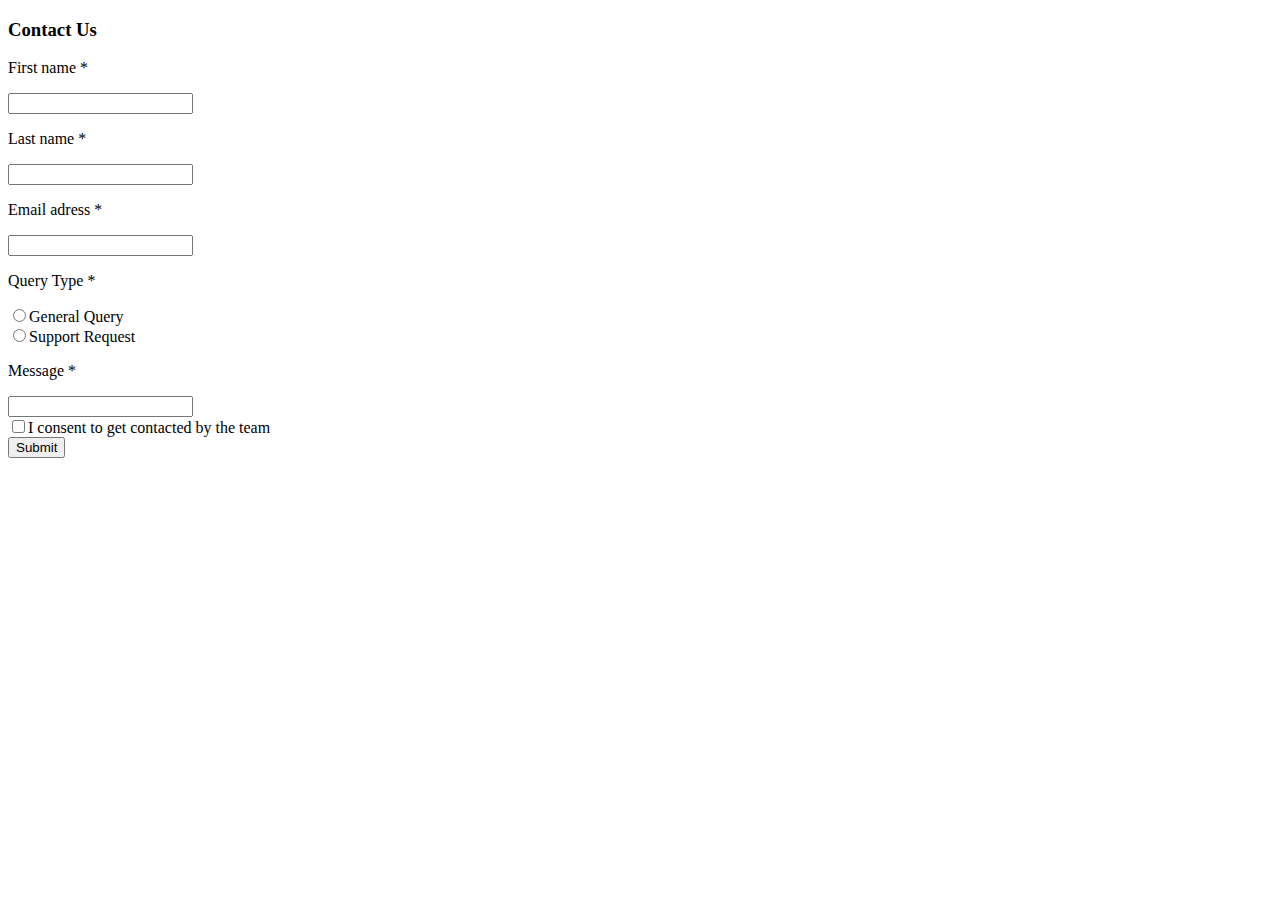
==== app/index.html @ 865c3e86 "[APP] created the HTML, CSS and JS files for the project [APP/Index.html] added the basic structure " ====
<!DOCTYPE html>
<html lang="en">
<head>
    <meta charset="UTF-8">
    <meta name="viewport" content="width=device-width, initial-scale=1.0">
    <title>Contact Form</title>
    <link rel="icon" type="image/x-icon" href="../assets/images/favicon-32x32.png">
    <link rel="stylesheet" href="styles.css">
</head>
<body>
    <div class="container">
        <h3>Contact Us</h3>
        <div class="names-container">
            <div class="first-name">
                <p>First name *</p>
                <input type="text">
            </div>
            <div class="last-name">
                <p>Last name *</p>
                <input type="text">
            </div>
        </div>
        <div class="email-container">
            <p>Email adress *</p>
            <input type="email">
        </div>
        <div class="query-container">
            <p>Query Type *</p>
            <div class="general">
                <input type="radio" name="query" id="general-query">General Query
            </div>
            <div class="support">
                <input type="radio" name="query" id="support">Support Request
            </div>
        </div>
        <div class="message-container">
            <p>Message *</p>
            <input type="text">
        </div>
        <div class="button">
            <input type="checkbox">I consent to get contacted by the team
        </div>
        <div class="submit-btn">
            <button class="submit">Submit</button>
        </div>
    </div>
    <script src="script.js"></script>
</body>
</html>
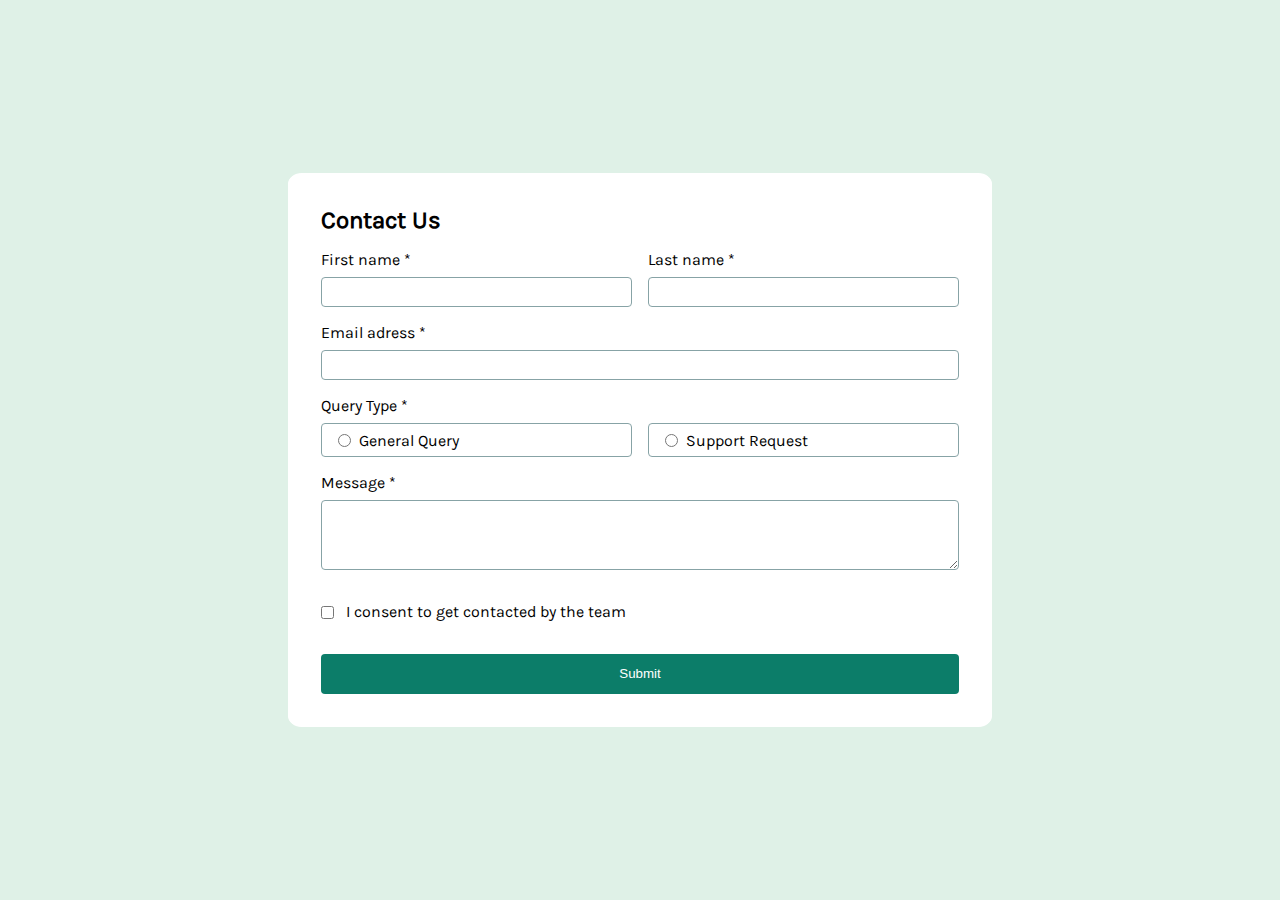
==== commit d03177c4: "Made the initial design for desktop" ====
--- a/app/index.html
+++ b/app/index.html
@@ -1,49 +1,62 @@
 <!DOCTYPE html>
 <html lang="en">
-<head>
-    <meta charset="UTF-8">
-    <meta name="viewport" content="width=device-width, initial-scale=1.0">
+  <head>
+    <meta charset="UTF-8" />
+    <meta name="viewport" content="width=device-width, initial-scale=1.0" />
     <title>Contact Form</title>
-    <link rel="icon" type="image/x-icon" href="../assets/images/favicon-32x32.png">
-    <link rel="stylesheet" href="styles.css">
-</head>
-<body>
+    <link
+      rel="icon"
+      type="image/x-icon"
+      href="../assets/images/favicon-32x32.png"
+    />
+    <link rel="stylesheet" href="styles.css" />
+    <link rel="stylesheet" href="https://fonts.google.com/specimen/Karla" />
+  </head>
+  <body>
     <div class="container">
-        <h3>Contact Us</h3>
-        <div class="names-container">
-            <div class="first-name">
-                <p>First name *</p>
-                <input type="text">
-            </div>
-            <div class="last-name">
-                <p>Last name *</p>
-                <input type="text">
-            </div>
+      <h2>Contact Us</h2>
+      <div class="names-container">
+        <div class="first-name">
+          <p>First name *</p>
+          <input type="text" class="input-css"/>
         </div>
-        <div class="email-container">
-            <p>Email adress *</p>
-            <input type="email">
+        <div class="last-name">
+          <p>Last name *</p>
+          <input type="text"  class="input-css"/>
         </div>
-        <div class="query-container">
-            <p>Query Type *</p>
-            <div class="general">
-                <input type="radio" name="query" id="general-query">General Query
-            </div>
-            <div class="support">
-                <input type="radio" name="query" id="support">Support Request
-            </div>
+      </div>
+      <div class="email-container">
+        <p>Email adress *</p>
+        <input type="email" class="input-css"/>
+      </div>
+      <div class="query-container">
+        <p>Query Type *</p>
+        <div class="query">
+          <div class="general">
+            <label for="general-query">
+              <input type="radio" name="query" id="general-query"  />General
+              Query
+            </label>
+          </div>
+          <div class="support">
+            <label for="support-query">
+              <input type="radio" name="query" id="support-query" />Support Request
+            </label>
+          </div>
         </div>
-        <div class="message-container">
-            <p>Message *</p>
-            <input type="text">
-        </div>
-        <div class="button">
-            <input type="checkbox">I consent to get contacted by the team
-        </div>
-        <div class="submit-btn">
-            <button class="submit">Submit</button>
-        </div>
+      </div>
+      <div class="message-container">
+        <p>Message *</p>
+        <textarea name="message" id="input-css"></textarea>
+      </div>
+      <div class="button">
+          <input type="checkbox" id="consent" />
+          <label for="consent">I consent to get contacted by the team</label>
+      </div>
+      <div class="submit-btn">
+        <button class="submit">Submit</button>
+      </div>
     </div>
     <script src="script.js"></script>
-</body>
-</html>+  </body>
+</html>
--- a/app/styles.css
+++ b/app/styles.css
@@ -0,0 +1,183 @@
+:root {
+  --GreenLight: hsl(148, 38%, 91%);
+  --GreenMedium: hsl(169, 82%, 27%);
+  --Red: hsl(0, 66%, 54%);
+  --White: hsl(0, 0%, 100%);
+  --GreyMedium: hsl(186, 15%, 59%);
+  --GreyDarker: hsl(187, 24%, 22%);
+  --FontSizeLabel: 16px;
+  --FontWeightLight: 400;
+  --FontWeightBold: 700;
+  --InputBoxSize: 30px;
+}
+
+@font-face {
+    font-family: KarlaBold;
+    src: url(../assets/fonts/static/Karla-Bold.ttf);
+}
+
+@font-face {
+    font-family: KarlaNormal;
+    src: url(../assets/fonts/static/Karla-Regular.ttf);
+}
+
+* {
+  padding: 0;
+  margin: 0;
+  box-sizing: border-box;
+}
+
+body {
+  height: 100vh;
+  display: flex;
+  justify-content: center;
+  align-items: center;
+  background-color: var(--GreenLight);
+  font-family: KarlaNormal;
+}
+.container
+{
+
+    width: 55%;
+    padding: 2rem;
+    background-color: var(--White);
+    border: 1px solid var(--White);
+    border-radius: 2%;
+}
+
+.container h2
+{
+    font-weight: var(--FontWeightBold);
+}
+
+.container .names-container
+{
+    display: flex;
+    flex-direction: row;
+    justify-content: space-between;
+    margin-top: 1rem;
+    margin-bottom: 1rem;
+    gap: 1rem;
+}
+
+.container .names-container .first-name,
+.container .names-container .last-name
+{
+    display: flex;
+    flex-direction: column;
+    justify-content: center;
+    gap: 0.5rem;
+    width: 100%;
+}
+
+.container .names-container .first-name input,
+.container .names-container .last-name input
+{
+    border: 1.5px solid var(--GreyMedium);
+    border-radius: 4px;
+    height: var(--InputBoxSize);
+}
+
+.container .email-container
+{
+    display: flex;
+    flex-direction: column;
+    gap: 0.5rem;
+}
+
+.container .email-container input
+{
+    border: 1.5px solid var(--GreyMedium);
+    border-radius: 4px;
+    height: var(--InputBoxSize);
+}
+
+.container .query-container
+{
+    margin-top: 1rem;
+    display: flex;
+    flex-direction: column;
+    gap: 0.5rem;
+}
+
+.container .query-container .query
+{
+    margin: 0rem 0rem 0rem 0rem;
+    display: grid;
+    gap: 1rem;
+    grid-template-columns: repeat(2,1fr);
+}
+
+.container .query-container .query div
+{
+    border: 1.5px solid var(--GreyMedium);
+    border-radius: 4px;
+    display: flex;
+    flex-direction: row;
+    justify-content: flex-start;
+    align-items: center;
+    height: var(--InputBoxSize);
+    padding: 1rem;
+}
+
+.container .query-container .query input[type = "radio"]
+{
+    vertical-align: middle;
+    margin-bottom: 3px;
+    margin-right: 8px;
+}
+
+.container .message-container 
+{
+    display: flex;
+    flex-direction: column;
+    gap: 0.5rem;
+    margin-top: 1rem;
+}
+
+.container .message-container textarea
+{
+    font-family: KarlaNormal;
+    border: 1.5px solid var(--GreyMedium);
+    border-radius: 4px;
+    width: 100%;
+    height: 70px;
+    text-align:left;
+    padding: 0.5rem;
+}
+
+.container .button
+{
+    margin: 2rem 0rem 2rem 0rem;
+}
+
+.container .button input
+{
+    margin-right: 8px;
+    vertical-align: middle;
+    background-color: blue;
+    margin-bottom: 3px;
+}
+
+.container .submit-btn
+{
+    margin-top: 1rem;
+}
+
+.container .submit-btn button
+{
+    background-color: var(--GreenMedium);
+    height: 40px;
+    width: 100%;
+    color: var(--White);
+    border: 1.5px transparent;
+    border-radius: 4px;
+}
+
+.input-css
+{
+    text-wrap: nowrap;
+    text-align: left;
+    padding: 0.5rem;
+    line-height: normal;
+}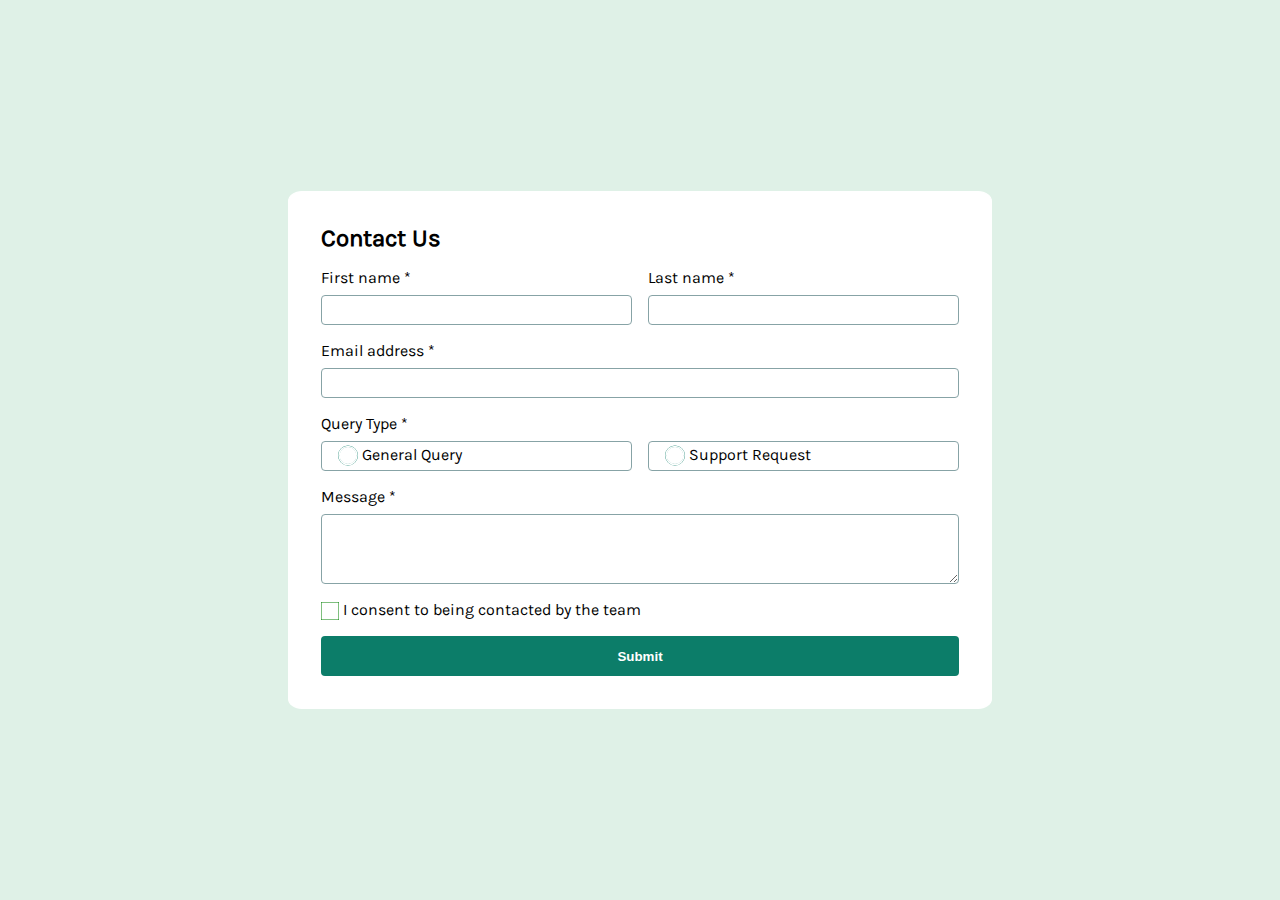
==== commit e57f9071: "[styles.css] added the custom radio and checkbox icons in the form [index.html] included the form in" ====
--- a/app/index.html
+++ b/app/index.html
@@ -10,53 +10,76 @@
       href="../assets/images/favicon-32x32.png"
     />
     <link rel="stylesheet" href="styles.css" />
-    <link rel="stylesheet" href="https://fonts.google.com/specimen/Karla" />
+    
   </head>
   <body>
-    <div class="container">
+    <form action="P" class="container"> 
       <h2>Contact Us</h2>
       <div class="names-container">
         <div class="first-name">
           <p>First name *</p>
-          <input type="text" class="input-css"/>
+          <input type="text" class="input-css" required/>
         </div>
         <div class="last-name">
           <p>Last name *</p>
-          <input type="text"  class="input-css"/>
+          <input type="text"  class="input-css" required/>
         </div>
       </div>
       <div class="email-container">
-        <p>Email adress *</p>
-        <input type="email" class="input-css"/>
+        <p>Email address *</p>
+        <input type="email" class="input-css" required/>
       </div>
       <div class="query-container">
         <p>Query Type *</p>
         <div class="query">
           <div class="general">
-            <label for="general-query">
-              <input type="radio" name="query" id="general-query"  />General
-              Query
+            <label for="general-query" class="custom-radio">
+              <input type="radio" name="query" id="general-query"  />
+              <span class="svg-container">
+                <svg class="checked-svg" xmlns="http://www.w3.org/2000/svg" width="20" height="21" fill="none" viewBox="0 0 20 21"><path fill="#0C7D69" d="M10 .75a9.75 9.75 0 1 0 9.75 9.75A9.76 9.76 0 0 0 10 .75Zm0 18a8.25 8.25 0 1 1 8.25-8.25A8.26 8.26 0 0 1 10 18.75Zm5.25-8.25a5.25 5.25 0 1 1-10.499 0 5.25 5.25 0 0 1 10.499 0Z"/></svg>
+                <svg class="unchecked-svg" xmlns="http://www.w3.org/2000/svg" width="20" height="21" fill="white" viewBox="0 0 20 21">
+                  <circle cx="10" cy="10.5" r="9.25" fill="white" stroke="#0C7D69" stroke-width="1.5"/>
+                  <path fill="white" d="M10 .75a9.75 9.75 0 1 0 9.75 9.75A9.76 9.76 0 0 0 10 .75Zm0 18a8.25 8.25 0 1 1 8.25-8.25A8.26 8.26 0 0 1 10 18.75Zm5.25-8.25a5.25 5.25 0 1 1-10.499 0 5.25 5.25 0 0 1 10.499 0Z" fill="none"/>
+                </svg>
+              </span>
+                General Query
             </label>
           </div>
           <div class="support">
             <label for="support-query">
-              <input type="radio" name="query" id="support-query" />Support Request
+              <input type="radio" name="query" id="support-query" />
+              <span class="svg-container">
+                <svg class="checked-svg" xmlns="http://www.w3.org/2000/svg" width="20" height="21" fill="none" viewBox="0 0 20 21"><path fill="#0C7D69" d="M10 .75a9.75 9.75 0 1 0 9.75 9.75A9.76 9.76 0 0 0 10 .75Zm0 18a8.25 8.25 0 1 1 8.25-8.25A8.26 8.26 0 0 1 10 18.75Zm5.25-8.25a5.25 5.25 0 1 1-10.499 0 5.25 5.25 0 0 1 10.499 0Z"/></svg>
+                <svg class="unchecked-svg" xmlns="http://www.w3.org/2000/svg" width="20" height="21" fill="none" viewBox="0 0 20 21">
+                  <circle cx="10" cy="10.5" r="9.25" fill="white" stroke="#0C7D69" stroke-width="1.5"/>
+                  <path fill="white" d="M10 .75a9.75 9.75 0 1 0 9.75 9.75A9.76 9.76 0 0 0 10 .75Zm0 18a8.25 8.25 0 1 1 8.25-8.25A8.26 8.26 0 0 1 10 18.75Zm5.25-8.25a5.25 5.25 0 1 1-10.499 0 5.25 5.25 0 0 1 10.499 0Z" fill="none"/>
+                </svg>
+              </span>
+              Support Request
             </label>
           </div>
         </div>
       </div>
       <div class="message-container">
         <p>Message *</p>
-        <textarea name="message" id="input-css"></textarea>
+        <textarea name="message" class="input-css"></textarea>
       </div>
       <div class="button">
-          <input type="checkbox" id="consent" />
-          <label for="consent">I consent to get contacted by the team</label>
+        <label class="custom-checkbox">
+          <input type="checkbox" hidden  required/>
+          <span class="checkbox-svg">
+            <svg class="unchecked" xmlns="http://www.w3.org/2000/svg" width="18" height="18" viewBox="0 0 18 18">
+              <rect width="18" height="18" fill="white" stroke="green" stroke-width="1"/>
+            </svg>
+            <svg class="checked" xmlns="http://www.w3.org/2000/svg" width="18" height="18" fill="none" viewBox="0 0 18 18"><path fill="#0C7D69" d="M16.5 0h-15A1.5 1.5 0 0 0 0 1.5v15A1.5 1.5 0 0 0 1.5 18h15a1.5 1.5 0 0 0 1.5-1.5v-15A1.5 1.5 0 0 0 16.5 0Zm-3.22 7.28-5.25 5.25a.748.748 0 0 1-1.06 0l-2.25-2.25a.75.75 0 1 1 1.06-1.06l1.72 1.72 4.72-4.72a.751.751 0 0 1 1.06 1.06Z"/></svg>
+          </span>
+          I consent to being contacted by the team
+        </label>
       </div>
       <div class="submit-btn">
         <button class="submit">Submit</button>
       </div>
-    </div>
+    </form>
     <script src="script.js"></script>
   </body>
 </html>
--- a/app/styles.css
+++ b/app/styles.css
@@ -1,14 +1,18 @@
+/*
+TODO:
+apply the boder change property when text is written in the text box
+*/
 :root {
-  --GreenLight: hsl(148, 38%, 91%);
-  --GreenMedium: hsl(169, 82%, 27%);
-  --Red: hsl(0, 66%, 54%);
-  --White: hsl(0, 0%, 100%);
-  --GreyMedium: hsl(186, 15%, 59%);
-  --GreyDarker: hsl(187, 24%, 22%);
-  --FontSizeLabel: 16px;
-  --FontWeightLight: 400;
-  --FontWeightBold: 700;
-  --InputBoxSize: 30px;
+    --GreenLight: hsl(148, 38%, 91%);
+    --GreenMedium: hsl(169, 82%, 27%);
+    --Red: hsl(0, 66%, 54%);
+    --White: hsl(0, 0%, 100%);
+    --GreyMedium: hsl(186, 15%, 59%);
+    --GreyDarker: hsl(187, 24%, 22%);
+    --FontSizeLabel: 16px;
+    --FontWeightLight: 400;
+    --FontWeightBold: 700;
+    --InputBoxSize: 30px;
 }
 
 @font-face {
@@ -22,21 +26,21 @@
 }
 
 * {
-  padding: 0;
-  margin: 0;
-  box-sizing: border-box;
+    padding: 0;
+    margin: 0;
+    box-sizing: border-box;
 }
 
 body {
-  height: 100vh;
-  display: flex;
-  justify-content: center;
-  align-items: center;
-  background-color: var(--GreenLight);
-  font-family: KarlaNormal;
-}
-.container
-{
+    height: 100vh;
+    display: flex;
+    justify-content: center;
+    align-items: center;
+    background-color: var(--GreenLight);
+    font-family: KarlaNormal;
+}
+
+.container {
 
     width: 55%;
     padding: 2rem;
@@ -45,13 +49,11 @@
     border-radius: 2%;
 }
 
-.container h2
-{
+.container h2 {
     font-weight: var(--FontWeightBold);
 }
 
-.container .names-container
-{
+.container .names-container {
     display: flex;
     flex-direction: row;
     justify-content: space-between;
@@ -61,8 +63,7 @@
 }
 
 .container .names-container .first-name,
-.container .names-container .last-name
-{
+.container .names-container .last-name {
     display: flex;
     flex-direction: column;
     justify-content: center;
@@ -71,45 +72,52 @@
 }
 
 .container .names-container .first-name input,
-.container .names-container .last-name input
-{
+.container .names-container .last-name input {
     border: 1.5px solid var(--GreyMedium);
     border-radius: 4px;
     height: var(--InputBoxSize);
 }
 
-.container .email-container
-{
-    display: flex;
-    flex-direction: column;
-    gap: 0.5rem;
-}
-
-.container .email-container input
-{
+
+.container .names-container .first-name input:hover,
+.container .names-container .last-name input:hover {
+    cursor: pointer;
+    border: 2px solid var(--GreenMedium);
+}
+
+.container .email-container {
+    display: flex;
+    flex-direction: column;
+    gap: 0.5rem;
+}
+
+.container .email-container input {
     border: 1.5px solid var(--GreyMedium);
     border-radius: 4px;
     height: var(--InputBoxSize);
 }
 
-.container .query-container
-{
-    margin-top: 1rem;
-    display: flex;
-    flex-direction: column;
-    gap: 0.5rem;
-}
-
-.container .query-container .query
-{
+.container .email-container input:hover {
+    cursor: pointer;
+    border: 2px solid var(--GreenMedium);
+}
+
+
+.container .query-container {
+    margin-top: 1rem;
+    display: flex;
+    flex-direction: column;
+    gap: 0.5rem;
+}
+
+.container .query-container .query {
     margin: 0rem 0rem 0rem 0rem;
     display: grid;
     gap: 1rem;
-    grid-template-columns: repeat(2,1fr);
-}
-
-.container .query-container .query div
-{
+    grid-template-columns: repeat(2, 1fr);
+}
+
+.container .query-container .query div {
     border: 1.5px solid var(--GreyMedium);
     border-radius: 4px;
     display: flex;
@@ -117,67 +125,141 @@
     justify-content: flex-start;
     align-items: center;
     height: var(--InputBoxSize);
-    padding: 1rem;
-}
-
-.container .query-container .query input[type = "radio"]
-{
+    padding: 0rem 1rem 0rem 1rem;
+}
+
+.container .query-container .query label {
+    height: 100%;
+    width: 100%;
+    align-items: center;
+    
+}
+
+.container .query-container .query .svg-container {
+    display: inline-block;
+    height: 100%;
+    padding: none;
+    padding-top: 0.2rem;
+    vertical-align:middle;
+}
+
+
+/*Hover state for the query sectipn*/
+.container .query-container .query div:hover {
+    display: flex;
+    cursor: pointer;
+    background-color: var(--GreenLight);
+    cursor: pointer;
+}
+
+
+.container .query-container .query input[type="radio"],
+.svg-container .checked-svg
+{
+    display: none;
+}
+
+
+.container .query-container .general input:checked + .svg-container .checked-svg
+{
+    display: inline;
+} 
+
+.container .query-container .general input:checked + .svg-container .unchecked-svg
+{
+    display: none;
+}
+.container .query-container .support input:checked + .svg-container .checked-svg
+{
+    display: inline;
+} 
+.container .query-container .support input:checked + .svg-container .unchecked-svg
+{
+    display: none;
+}
+
+
+.container .button 
+{
+    margin-top: 1rem;
+    cursor: pointer;
+}
+
+.container .button label:hover
+{
+    cursor: pointer;
+}
+
+.container .button .custom-checkbox svg
+{   
+    width: 18px;
+    height: 100%;
     vertical-align: middle;
-    margin-bottom: 3px;
-    margin-right: 8px;
-}
-
-.container .message-container 
-{
-    display: flex;
-    flex-direction: column;
-    gap: 0.5rem;
-    margin-top: 1rem;
-}
-
-.container .message-container textarea
-{
+    
+}
+
+.checked
+{
+    display: none;
+}
+
+.custom-checkbox input:checked + .checkbox-svg .unchecked
+{
+    display: none;
+}
+
+.custom-checkbox input:checked + .checkbox-svg .checked
+
+{
+    display: inline-block;
+}
+
+.container .message-container {
+    display: flex;
+    flex-direction: column;
+    gap: 0.5rem;
+    margin-top: 1rem;
+}
+
+.container .message-container textarea {
     font-family: KarlaNormal;
     border: 1.5px solid var(--GreyMedium);
     border-radius: 4px;
     width: 100%;
     height: 70px;
-    text-align:left;
+    text-align: left;
     padding: 0.5rem;
 }
 
-.container .button
-{
-    margin: 2rem 0rem 2rem 0rem;
-}
-
-.container .button input
-{
-    margin-right: 8px;
-    vertical-align: middle;
-    background-color: blue;
-    margin-bottom: 3px;
-}
-
-.container .submit-btn
-{
-    margin-top: 1rem;
-}
-
-.container .submit-btn button
-{
+
+.container .message-container textarea:hover {
+    border: 2px solid var(--GreenMedium);
+}
+
+
+.container .submit-btn {
+    margin-top: 1rem;
+}
+
+.container .submit-btn button {
     background-color: var(--GreenMedium);
     height: 40px;
     width: 100%;
     color: var(--White);
     border: 1.5px transparent;
     border-radius: 4px;
-}
-
-.input-css
-{
+    font-weight: var(--FontWeightBold);
+}
+
+.container .submit-btn button:hover
+{
+    cursor: pointer;
+}
+
+.input-css {
     text-wrap: nowrap;
     text-align: left;
     padding: 0.5rem;
     line-height: normal;
-}+}
+
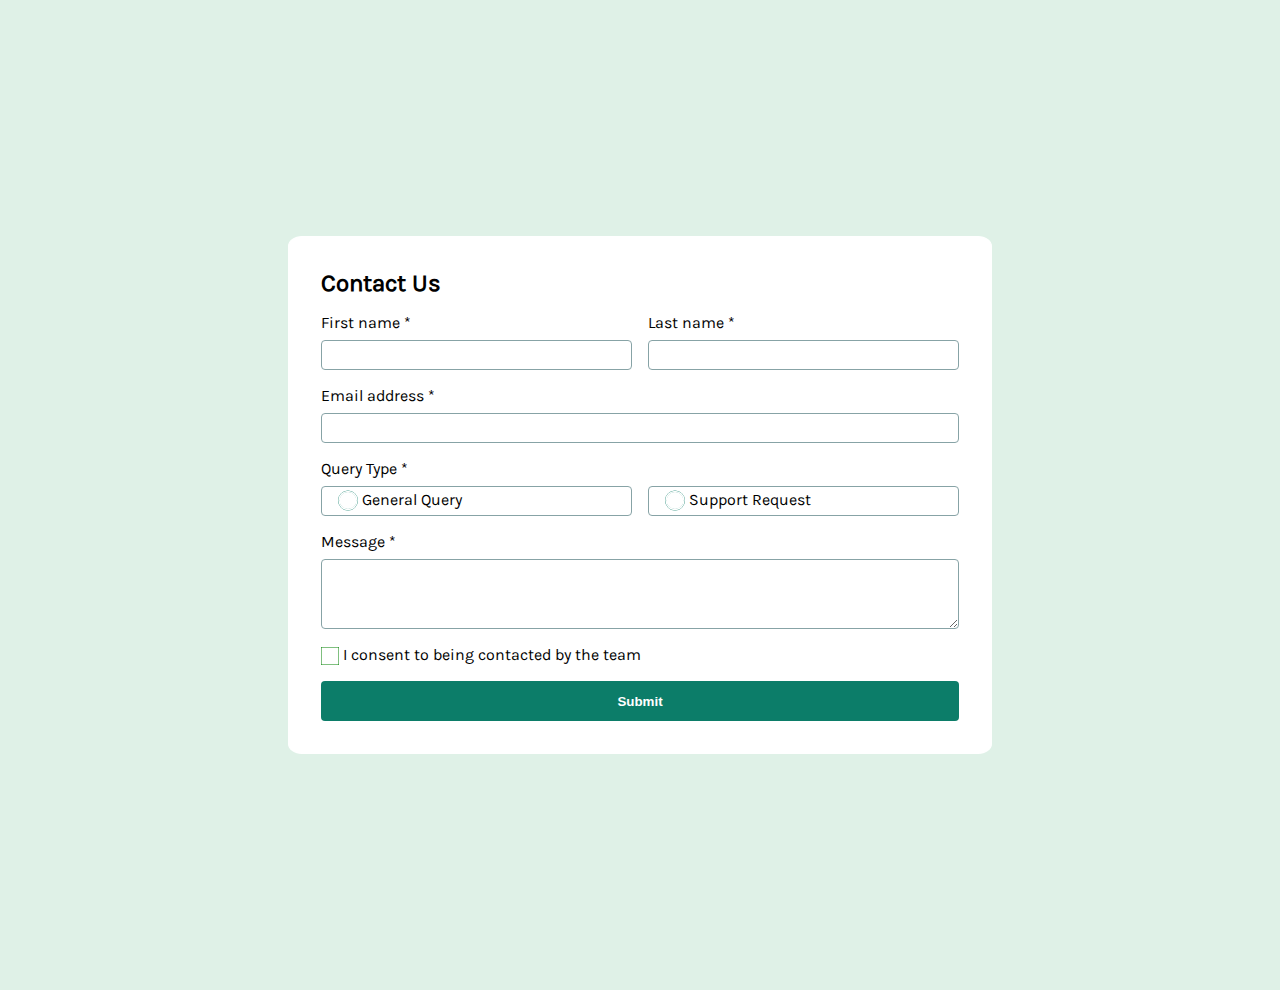
==== commit 7281fa51: "[APP] added the error messages and the funtionality to show the error messages" ====
--- a/app/index.html
+++ b/app/index.html
@@ -13,21 +13,24 @@
     
   </head>
   <body>
-    <form action="P" class="container"> 
+    <form action="POST" class="container"> 
       <h2>Contact Us</h2>
       <div class="names-container">
-        <div class="first-name">
+        <div class="first-name" >
           <p>First name *</p>
-          <input type="text" class="input-css" required/>
+          <input type="text" class="input-css" id="first-name-input"/>
+          <p class="error" id="first-name-error">This field is required</p>
         </div>
         <div class="last-name">
           <p>Last name *</p>
-          <input type="text"  class="input-css" required/>
+          <input type="text"  class="input-css" id="last-name-input"/>
+          <p class="error" id="last-name-error">This field is required</p>
         </div>
       </div>
       <div class="email-container">
         <p>Email address *</p>
-        <input type="email" class="input-css" required/>
+        <input type="email" class="input-css" id="email-input"/>
+        <p class="error" id="email-error">Please enter a valid email address</p>
       </div>
       <div class="query-container">
         <p>Query Type *</p>
@@ -55,18 +58,22 @@
                   <path fill="white" d="M10 .75a9.75 9.75 0 1 0 9.75 9.75A9.76 9.76 0 0 0 10 .75Zm0 18a8.25 8.25 0 1 1 8.25-8.25A8.26 8.26 0 0 1 10 18.75Zm5.25-8.25a5.25 5.25 0 1 1-10.499 0 5.25 5.25 0 0 1 10.499 0Z" fill="none"/>
                 </svg>
               </span>
+              <span class="query-msg">
               Support Request
+              </span>
             </label>
           </div>
         </div>
+        <p class="error" id="query-error">Please select a quert type</p>
       </div>
       <div class="message-container">
         <p>Message *</p>
-        <textarea name="message" class="input-css"></textarea>
+        <textarea name="message" class="input-css" id="message-input"></textarea>
+        <p class="error" id="message-error">This field is required</p>
       </div>
       <div class="button">
         <label class="custom-checkbox">
-          <input type="checkbox" hidden  required/>
+          <input type="checkbox" hidden  name="consent"/>
           <span class="checkbox-svg">
             <svg class="unchecked" xmlns="http://www.w3.org/2000/svg" width="18" height="18" viewBox="0 0 18 18">
               <rect width="18" height="18" fill="white" stroke="green" stroke-width="1"/>
@@ -75,9 +82,10 @@
           </span>
           I consent to being contacted by the team
         </label>
+        <p class="error" id="consent-error">To submit this form, please consent to being contacted</p>
       </div>
       <div class="submit-btn">
-        <button class="submit">Submit</button>
+        <button class="submit" id="submit-btn">Submit</button>
       </div>
     </form>
     <script src="script.js"></script>
--- a/app/styles.css
+++ b/app/styles.css
@@ -1,6 +1,6 @@
 /*
 TODO:
-apply the boder change property when text is written in the text box
+add the media queries
 */
 :root {
     --GreenLight: hsl(148, 38%, 91%);
@@ -32,7 +32,7 @@
 }
 
 body {
-    height: 100vh;
+    height: 110vh;
     display: flex;
     justify-content: center;
     align-items: center;
@@ -143,6 +143,12 @@
     vertical-align:middle;
 }
 
+.container .query-container .query .query-msg
+{
+    display: inline-block;
+    height: 100%;
+    
+}
 
 /*Hover state for the query sectipn*/
 .container .query-container .query div:hover {
@@ -263,3 +269,13 @@
     line-height: normal;
 }
 
+.error
+{
+    display: none;
+    color: var(--Red);
+}
+
+.container .button .error
+{
+    padding-top: 1rem;
+}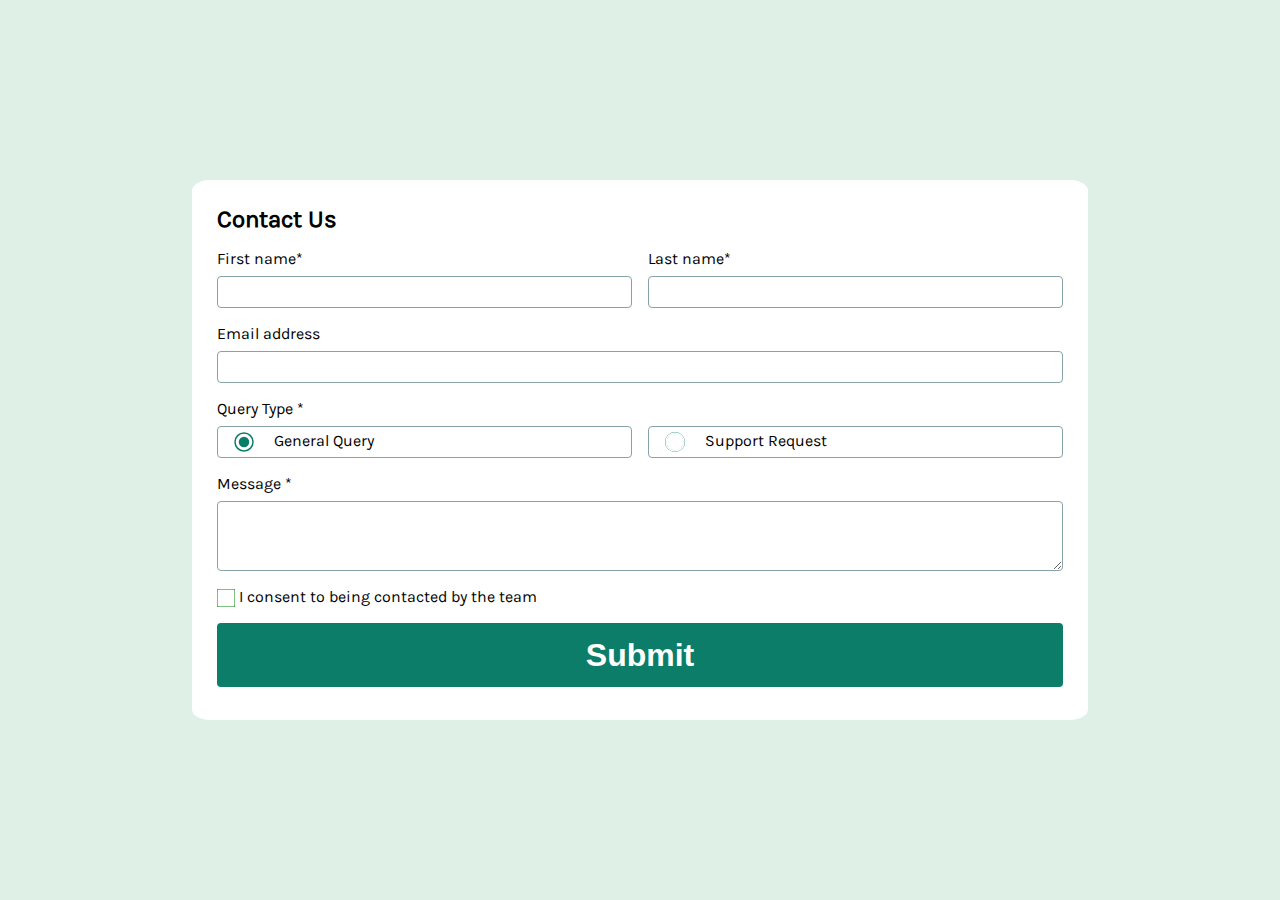
==== commit b03243ed: "[CSS] finished the media queries section by designing the form for mobile first [JS] added logic for" ====
--- a/app/index.html
+++ b/app/index.html
@@ -17,27 +17,30 @@
       <h2>Contact Us</h2>
       <div class="names-container">
         <div class="first-name" >
-          <p>First name *</p>
-          <input type="text" class="input-css" id="first-name-input"/>
+          <label for="first-name" class="label">First name*</label>
+          <input name="first-name" type="text" class="input-css" id="first-name-input"/>
           <p class="error" id="first-name-error">This field is required</p>
+        
         </div>
         <div class="last-name">
-          <p>Last name *</p>
-          <input type="text"  class="input-css" id="last-name-input"/>
+          <label for="last-name" class="label">Last name*</label>
+          <input type="text" name="last-name" class="input-css" id="last-name-input"/>
           <p class="error" id="last-name-error">This field is required</p>
+        
         </div>
       </div>
       <div class="email-container">
-        <p>Email address *</p>
+        <label for="email">Email address</label>
         <input type="email" class="input-css" id="email-input"/>
         <p class="error" id="email-error">Please enter a valid email address</p>
+      
       </div>
       <div class="query-container">
         <p>Query Type *</p>
         <div class="query">
           <div class="general">
             <label for="general-query" class="custom-radio">
-              <input type="radio" name="query" id="general-query"  />
+              <input type="radio" name="query" id="general-query"  required checked/>
               <span class="svg-container">
                 <svg class="checked-svg" xmlns="http://www.w3.org/2000/svg" width="20" height="21" fill="none" viewBox="0 0 20 21"><path fill="#0C7D69" d="M10 .75a9.75 9.75 0 1 0 9.75 9.75A9.76 9.76 0 0 0 10 .75Zm0 18a8.25 8.25 0 1 1 8.25-8.25A8.26 8.26 0 0 1 10 18.75Zm5.25-8.25a5.25 5.25 0 1 1-10.499 0 5.25 5.25 0 0 1 10.499 0Z"/></svg>
                 <svg class="unchecked-svg" xmlns="http://www.w3.org/2000/svg" width="20" height="21" fill="white" viewBox="0 0 20 21">
@@ -45,12 +48,14 @@
                   <path fill="white" d="M10 .75a9.75 9.75 0 1 0 9.75 9.75A9.76 9.76 0 0 0 10 .75Zm0 18a8.25 8.25 0 1 1 8.25-8.25A8.26 8.26 0 0 1 10 18.75Zm5.25-8.25a5.25 5.25 0 1 1-10.499 0 5.25 5.25 0 0 1 10.499 0Z" fill="none"/>
                 </svg>
               </span>
+              <span class="query-msg">
                 General Query
+                </span>
             </label>
           </div>
           <div class="support">
             <label for="support-query">
-              <input type="radio" name="query" id="support-query" />
+              <input type="radio" name="query" id="support-query"  required/>
               <span class="svg-container">
                 <svg class="checked-svg" xmlns="http://www.w3.org/2000/svg" width="20" height="21" fill="none" viewBox="0 0 20 21"><path fill="#0C7D69" d="M10 .75a9.75 9.75 0 1 0 9.75 9.75A9.76 9.76 0 0 0 10 .75Zm0 18a8.25 8.25 0 1 1 8.25-8.25A8.26 8.26 0 0 1 10 18.75Zm5.25-8.25a5.25 5.25 0 1 1-10.499 0 5.25 5.25 0 0 1 10.499 0Z"/></svg>
                 <svg class="unchecked-svg" xmlns="http://www.w3.org/2000/svg" width="20" height="21" fill="none" viewBox="0 0 20 21">
@@ -64,7 +69,7 @@
             </label>
           </div>
         </div>
-        <p class="error" id="query-error">Please select a quert type</p>
+        <p class="error" id="query-error">Please select a query type</p>
       </div>
       <div class="message-container">
         <p>Message *</p>
@@ -88,6 +93,10 @@
         <button class="submit" id="submit-btn">Submit</button>
       </div>
     </form>
+    <div id="success-message" class="success-message">
+      <p class="first">Message Sent</p>
+      <p class="second">Thanks for completing the form. We'll be in touch soon!</p>
+    </div>
     <script src="script.js"></script>
   </body>
 </html>
--- a/app/styles.css
+++ b/app/styles.css
@@ -12,7 +12,7 @@
     --FontSizeLabel: 16px;
     --FontWeightLight: 400;
     --FontWeightBold: 700;
-    --InputBoxSize: 30px;
+    --InputBoxSize: 4rem;
 }
 
 @font-face {
@@ -32,7 +32,7 @@
 }
 
 body {
-    height: 110vh;
+    min-height: 100vh;
     display: flex;
     justify-content: center;
     align-items: center;
@@ -41,12 +41,15 @@
 }
 
 .container {
-
-    width: 55%;
-    padding: 2rem;
+    width: 45%;
+    padding: 1.5rem;
     background-color: var(--White);
     border: 1px solid var(--White);
     border-radius: 2%;
+    height: auto;
+    overflow-y: auto;
+    padding-bottom: 2rem;
+
 }
 
 .container h2 {
@@ -62,8 +65,8 @@
     gap: 1rem;
 }
 
-.container .names-container .first-name,
-.container .names-container .last-name {
+.container .names-container .first-name ,
+.container .names-container .last-name  {
     display: flex;
     flex-direction: column;
     justify-content: center;
@@ -95,6 +98,7 @@
     border: 1.5px solid var(--GreyMedium);
     border-radius: 4px;
     height: var(--InputBoxSize);
+    
 }
 
 .container .email-container input:hover {
@@ -125,29 +129,31 @@
     justify-content: flex-start;
     align-items: center;
     height: var(--InputBoxSize);
-    padding: 0rem 1rem 0rem 1rem;
+    padding: 0rem 0rem 0rem 1rem;
 }
 
 .container .query-container .query label {
     height: 100%;
     width: 100%;
     align-items: center;
-    
+    cursor: pointer;   
+    text-wrap: nowrap;
 }
 
 .container .query-container .query .svg-container {
     display: inline-block;
     height: 100%;
-    padding: none;
-    padding-top: 0.2rem;
+    padding: 0rem 1rem 0rem 0rem;
     vertical-align:middle;
 }
+.container .query-container .query .svg-container svg {
+    height: 100%;
+}
+
 
 .container .query-container .query .query-msg
 {
     display: inline-block;
-    height: 100%;
-    
 }
 
 /*Hover state for the query sectipn*/
@@ -240,6 +246,7 @@
 
 .container .message-container textarea:hover {
     border: 2px solid var(--GreenMedium);
+    cursor: pointer;
 }
 
 
@@ -257,8 +264,8 @@
     font-weight: var(--FontWeightBold);
 }
 
-.container .submit-btn button:hover
-{
+/* Base styles */
+.container .submit-btn button:hover {
     cursor: pointer;
 }
 
@@ -269,13 +276,108 @@
     line-height: normal;
 }
 
-.error
-{
+.error {
     display: none;
     color: var(--Red);
 }
 
-.container .button .error
-{
+.container .button .error {
     padding-top: 1rem;
-}+}
+
+
+.success-message
+{
+    position: absolute;
+    top: 4%;
+    left: 25%;
+    width: 50%;
+    background-color: var(--GreyDarker);
+    border-radius: 8px;
+    color: var(--White);
+    padding: 1rem;
+    display: none;
+}
+.success-message .first
+{
+    text-align: center;
+    font-weight: var(--FontWeightBold);
+}
+
+.success-message .second
+{
+    text-align: center;
+    font-weight: var(--FontWeightLight);
+}
+
+/* Extra small devices (phones, 600px and down) */
+@media only screen and (max-width: 768px) {
+    .container .names-container
+    {
+        flex-direction: column;
+    }
+    .container .query-container .query
+    {
+        display: flex;
+        flex-direction: column;
+    }
+    .container
+    {
+        width: 90%;
+        padding-bottom: 4rem;
+    }
+    body
+    {
+        font-size: 0.9rem;
+    }
+    .error
+    {
+        font-size: 0.6rem;
+    }
+}
+
+/* Small devices (portrait tablets and large phones, 600px and up) */
+
+
+/* Medium devices (landscape tablets, 768px and up) */
+@media only screen and (min-width: 768px) {
+    body
+    {
+        font-size: 1rem;
+        
+    }
+    .container
+    {
+        width: 90%;
+        height: 80%;
+    }
+    .error
+    {
+        font-size: 1rem;
+    }
+    .container .submit-btn button
+    {
+        height: 4rem;
+        font-size: 2rem;
+    }
+}
+
+/* Extra large devices (large laptops and desktops, 1200px and up) */
+@media only screen and (min-width: 912px) {
+    .container
+    {
+        height: 100%;
+        width: 70%;
+    }
+    body
+    {
+        font-size: 1rem;
+    }
+    .container .names-container .first-name input,
+    .container .names-container .last-name input,
+    .container .query-container .query div,
+    .container .email-container input  
+    {
+        height: 2rem;
+    }
+}
